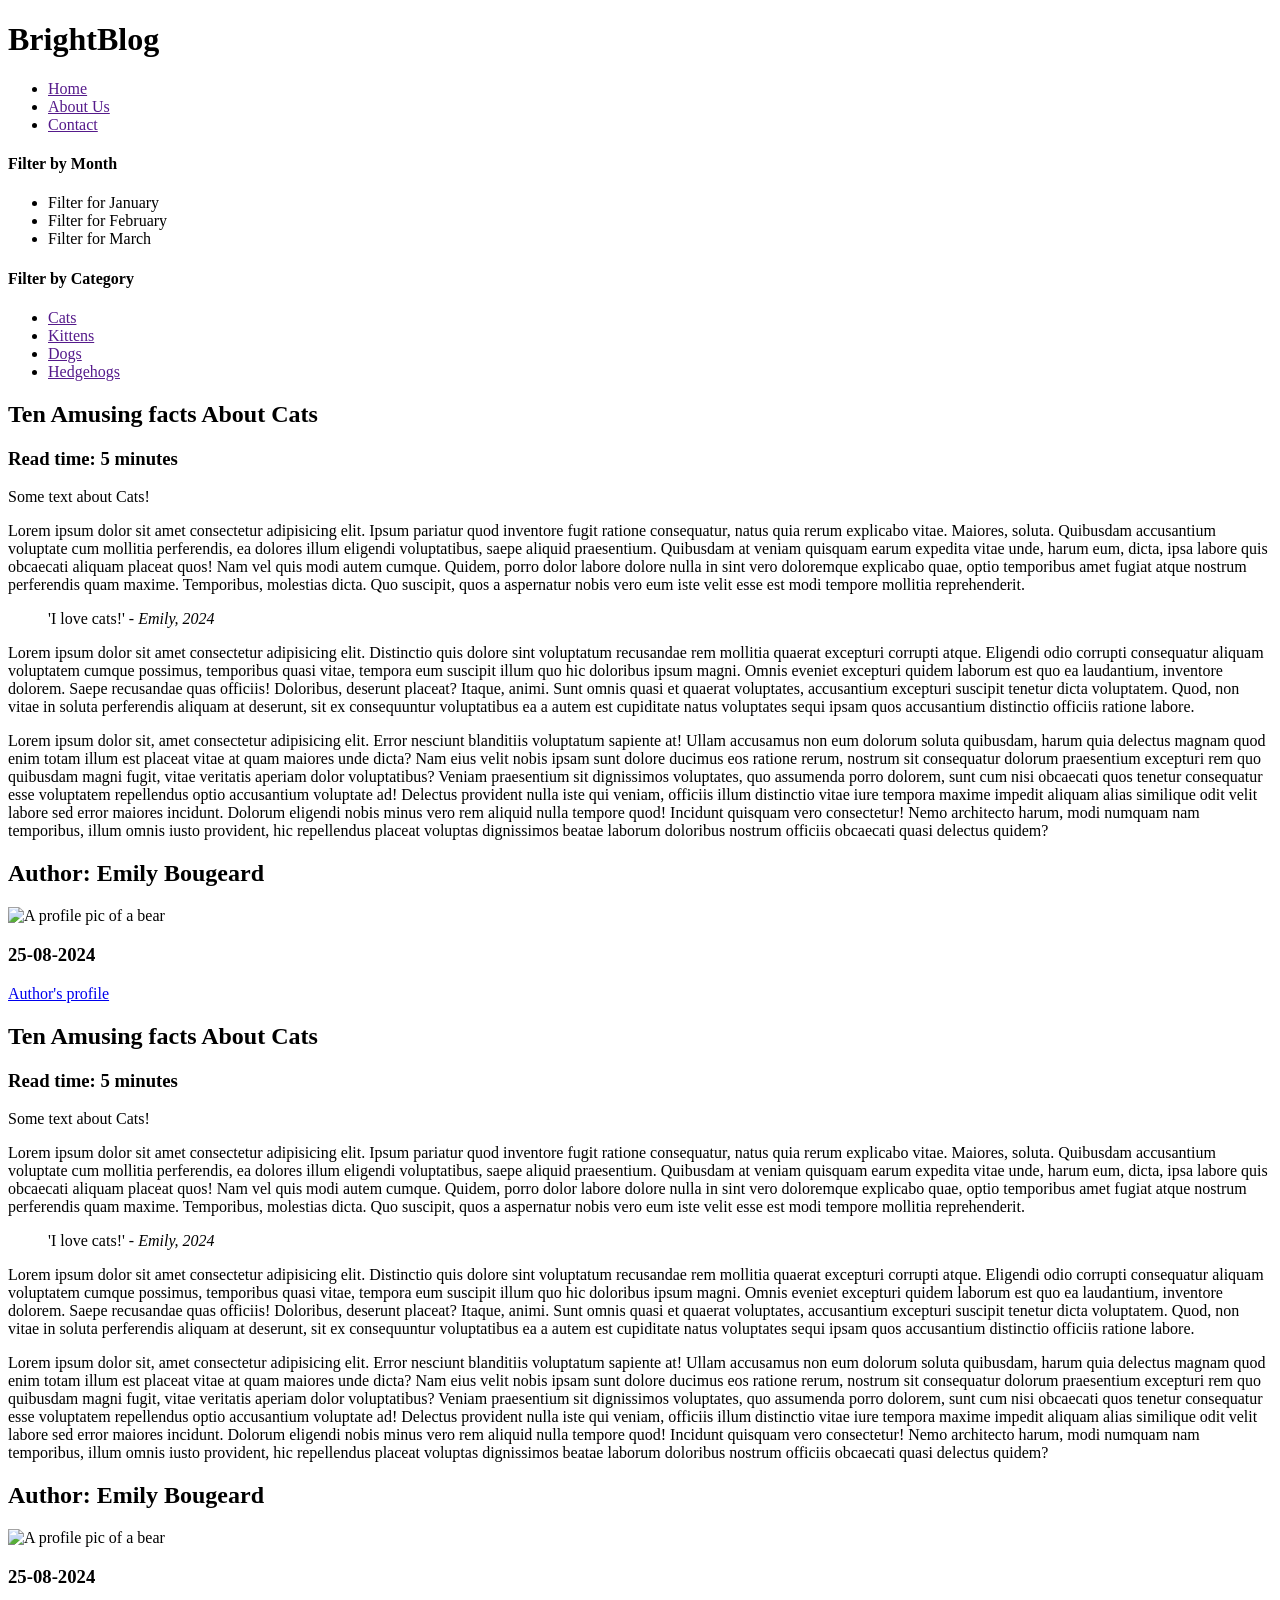
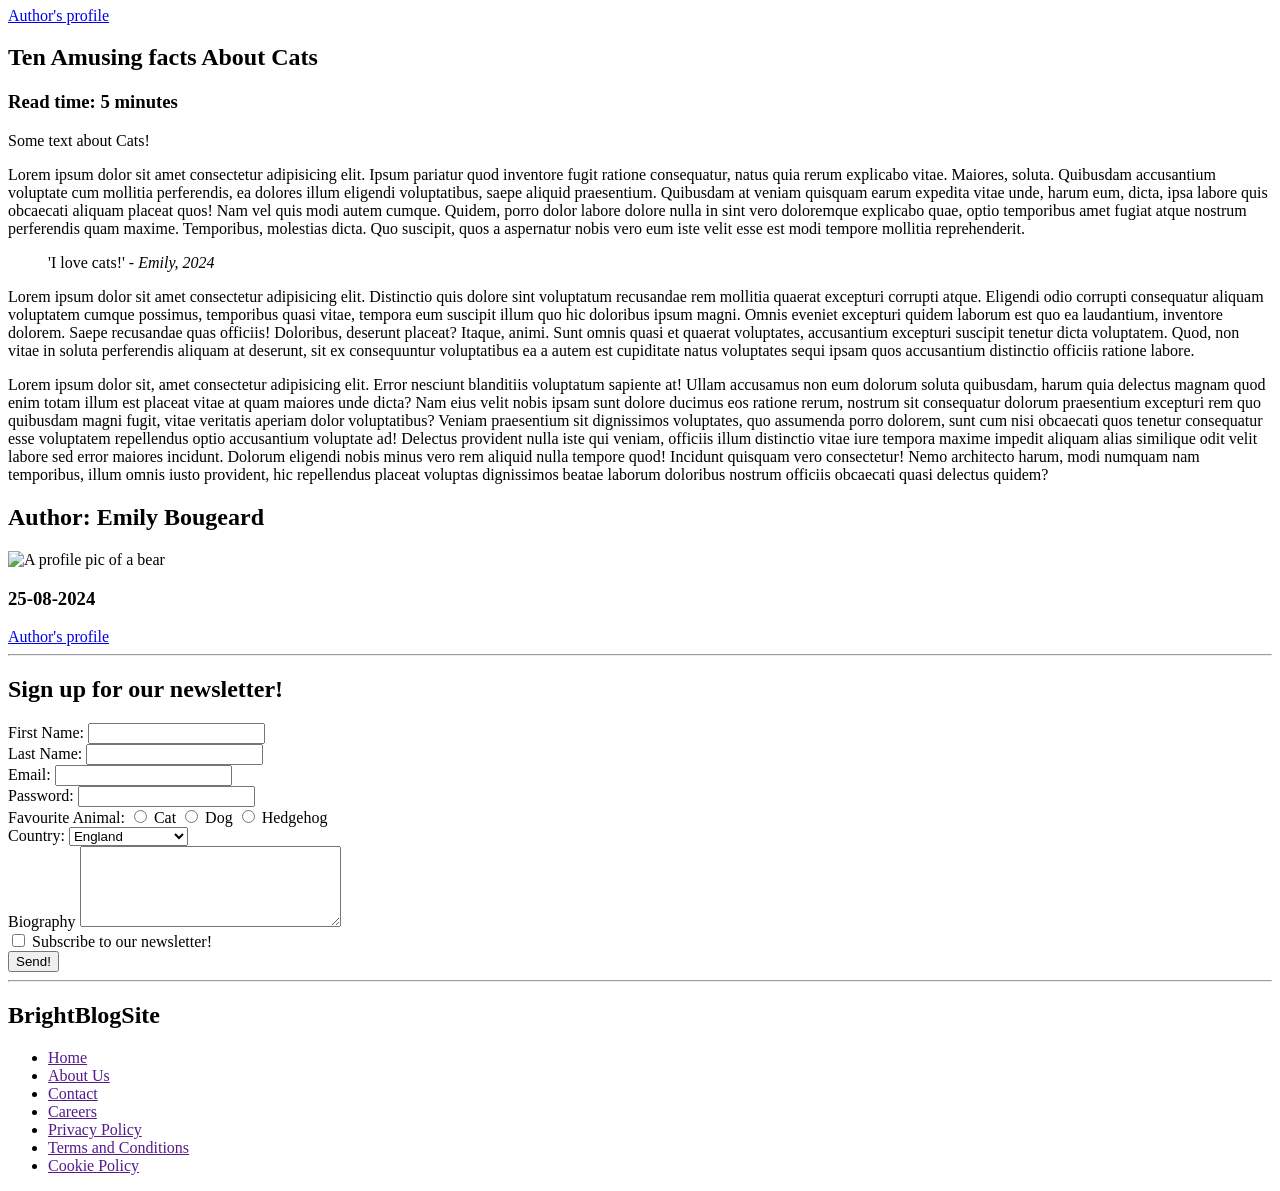
==== index.html @ 86f73121 "commit" ====
<!DOCTYPE html>
<html lang="en">
<head>
    <link rel="stylesheet" href="css/style.css">
    <script src="app.js"></script>
    <link rel="stylesheet" href="https://fonts.googleapis.com/css2?family=Fredoka+One&display=swap">
    <meta charset="UTF-8">
    <meta name="viewport" content="width=device-width, initial-scale=1.0">
    <title>BrightBlog</title>
</head>
<body>
    <header id="main-header">
        <!-- the content of the header goes here -->
         <h1 id="logo">BrightBlog</h1>
         <nav>
            <ul id="nav-ul">
                <li>
                    <a href="" class="navbutton">Home</a>
                </li>
                <li>
                    <a href="" class="navbutton">About Us</a> 
                    <!-- the link goes within the "" -->
                </li>
                <li>
                    <a href="" class="navbutton">Contact</a>
                </li>
            </ul>
         </nav>
    </header>
<main>
    <div id="main-content">
        <aside>
            <section>
                <h4>Filter by Month</h4>
                <nav>
                    <ul>
                        <li><a href=""></a>Filter for January</li>
                        <li><a href=""></a>Filter for February</li>
                        <li><a href=""></a>Filter for March</li>
                    </ul>
                </nav>
            </section>
            <section>
                <h4>Filter by Category</h4>
                <nav>
                    <ul>
                        <li><a href="">Cats</a></li>
                        <li><a href="">Kittens</a></li>
                        <li><a href="">Dogs</a></li>
                        <li><a href="">Hedgehogs</a></li>
                    </ul>
                </nav>
            </section>
        </aside>
        <div>
            <article>
                <header>
                    <!-- articles header goes here -->
                     <h2>Ten Amusing facts About Cats</h2>
                    <!-- Main title of post^ -->
                     <h3>Read time: 5 minutes</h3>
                     <!-- Second title^ -->
                </header>
                <main>
                    <!-- articles main section - to create line breaks, create new paragraph tags -->
                     <p>Some text about Cats!</p>
                     <p>Lorem ipsum dolor sit amet consectetur adipisicing elit. Ipsum pariatur quod inventore fugit ratione consequatur, natus quia rerum explicabo vitae. Maiores, soluta. Quibusdam accusantium voluptate cum mollitia perferendis, ea dolores illum eligendi voluptatibus, saepe aliquid praesentium. Quibusdam at veniam quisquam earum expedita vitae unde, harum eum, dicta, ipsa labore quis obcaecati aliquam placeat quos! Nam vel quis modi autem cumque. Quidem, porro dolor labore dolore nulla in sint vero doloremque explicabo quae, optio temporibus amet fugiat atque nostrum perferendis quam maxime. Temporibus, molestias dicta. Quo suscipit, quos a aspernatur nobis vero eum iste velit esse est modi tempore mollitia reprehenderit.</p>
                     <blockquote>
                        'I love cats!' - <cite>Emily, 2024</cite>
                     </blockquote>
                     <p>Lorem ipsum dolor sit amet consectetur adipisicing elit. Distinctio quis dolore sint voluptatum recusandae rem mollitia quaerat excepturi corrupti atque. Eligendi odio corrupti consequatur aliquam voluptatem cumque possimus, temporibus quasi vitae, tempora eum suscipit illum quo hic doloribus ipsum magni. Omnis eveniet excepturi quidem laborum est quo ea laudantium, inventore dolorem. Saepe recusandae quas officiis! Doloribus, deserunt placeat? Itaque, animi. Sunt omnis quasi et quaerat voluptates, accusantium excepturi suscipit tenetur dicta voluptatem. Quod, non vitae in soluta perferendis aliquam at deserunt, sit ex consequuntur voluptatibus ea a autem est cupiditate natus voluptates sequi ipsam quos accusantium distinctio officiis ratione labore.</p>
                     <p>Lorem ipsum dolor sit, amet consectetur adipisicing elit. Error nesciunt blanditiis voluptatum sapiente at! Ullam accusamus non eum dolorum soluta quibusdam, harum quia delectus magnam quod enim totam illum est placeat vitae at quam maiores unde dicta? Nam eius velit nobis ipsam sunt dolore ducimus eos ratione rerum, nostrum sit consequatur dolorum praesentium excepturi rem quo quibusdam magni fugit, vitae veritatis aperiam dolor voluptatibus? Veniam praesentium sit dignissimos voluptates, quo assumenda porro dolorem, sunt cum nisi obcaecati quos tenetur consequatur esse voluptatem repellendus optio accusantium voluptate ad! Delectus provident nulla iste qui veniam, officiis illum distinctio vitae iure tempora maxime impedit aliquam alias similique odit velit labore sed error maiores incidunt. Dolorum eligendi nobis minus vero rem aliquid nulla tempore quod! Incidunt quisquam vero consectetur! Nemo architecto harum, modi numquam nam temporibus, illum omnis iusto provident, hic repellendus placeat voluptas dignissimos beatae laborum doloribus nostrum officiis obcaecati quasi delectus quidem?</p>
                </main>
                <footer>
                    <!-- footer of the article -->
                     <h2>Author: Emily Bougeard</h2>
                     <img src="https://placebear.com/150/150" alt="A profile pic of a bear">
                     <h3>25-08-2024</h3>
                     <a href="https://www.linkedin.com/in/emilybougeard" target="_blank">Author's profile</a>
                </footer>
            </article>
            <article>
                <header>
                    <!-- articles header goes here -->
                     <h2>Ten Amusing facts About Cats</h2>
                    <!-- Main title of post^ -->
                     <h3>Read time: 5 minutes</h3>
                     <!-- Second title^ -->
                </header>
                <main>
                    <!-- articles main section
                     - to create line breaks, create new paragraph tags -->
                     <p>Some text about Cats!</p>
                     <p>Lorem ipsum dolor sit amet consectetur adipisicing elit. Ipsum pariatur quod inventore fugit ratione consequatur, natus quia rerum explicabo vitae. Maiores, soluta. Quibusdam accusantium voluptate cum mollitia perferendis, ea dolores illum eligendi voluptatibus, saepe aliquid praesentium. Quibusdam at veniam quisquam earum expedita vitae unde, harum eum, dicta, ipsa labore quis obcaecati aliquam placeat quos! Nam vel quis modi autem cumque. Quidem, porro dolor labore dolore nulla in sint vero doloremque explicabo quae, optio temporibus amet fugiat atque nostrum perferendis quam maxime. Temporibus, molestias dicta. Quo suscipit, quos a aspernatur nobis vero eum iste velit esse est modi tempore mollitia reprehenderit.</p>
                     <blockquote>
                        'I love cats!' - <cite>Emily, 2024</cite>
                     </blockquote>
                     <p>Lorem ipsum dolor sit amet consectetur adipisicing elit. Distinctio quis dolore sint voluptatum recusandae rem mollitia quaerat excepturi corrupti atque. Eligendi odio corrupti consequatur aliquam voluptatem cumque possimus, temporibus quasi vitae, tempora eum suscipit illum quo hic doloribus ipsum magni. Omnis eveniet excepturi quidem laborum est quo ea laudantium, inventore dolorem. Saepe recusandae quas officiis! Doloribus, deserunt placeat? Itaque, animi. Sunt omnis quasi et quaerat voluptates, accusantium excepturi suscipit tenetur dicta voluptatem. Quod, non vitae in soluta perferendis aliquam at deserunt, sit ex consequuntur voluptatibus ea a autem est cupiditate natus voluptates sequi ipsam quos accusantium distinctio officiis ratione labore.</p>
                     <p>Lorem ipsum dolor sit, amet consectetur adipisicing elit. Error nesciunt blanditiis voluptatum sapiente at! Ullam accusamus non eum dolorum soluta quibusdam, harum quia delectus magnam quod enim totam illum est placeat vitae at quam maiores unde dicta? Nam eius velit nobis ipsam sunt dolore ducimus eos ratione rerum, nostrum sit consequatur dolorum praesentium excepturi rem quo quibusdam magni fugit, vitae veritatis aperiam dolor voluptatibus? Veniam praesentium sit dignissimos voluptates, quo assumenda porro dolorem, sunt cum nisi obcaecati quos tenetur consequatur esse voluptatem repellendus optio accusantium voluptate ad! Delectus provident nulla iste qui veniam, officiis illum distinctio vitae iure tempora maxime impedit aliquam alias similique odit velit labore sed error maiores incidunt. Dolorum eligendi nobis minus vero rem aliquid nulla tempore quod! Incidunt quisquam vero consectetur! Nemo architecto harum, modi numquam nam temporibus, illum omnis iusto provident, hic repellendus placeat voluptas dignissimos beatae laborum doloribus nostrum officiis obcaecati quasi delectus quidem?</p>
                </main>
                <footer>
                    <!-- footer of the article -->
                     <h2>Author: Emily Bougeard</h2>
                     <img src="https://placebear.com/150/150" alt="A profile pic of a bear">
                     <h3>25-08-2024</h3>
                     <a href="https://www.linkedin.com/in/emilybougeard" target="_blank">Author's profile</a>
                </footer>
            </article>
            <article>
                <header>
                    <!-- articles header goes here -->
                     <h2>Ten Amusing facts About Cats</h2>
                    <!-- Main title of post^ -->
                     <h3>Read time: 5 minutes</h3>
                     <!-- Second title^ -->
                </header>
                <main>
                    <!-- articles main section
                     - to create line breaks, create new paragraph tags -->
                     <p>Some text about Cats!</p>
                     <p>Lorem ipsum dolor sit amet consectetur adipisicing elit. Ipsum pariatur quod inventore fugit ratione consequatur, natus quia rerum explicabo vitae. Maiores, soluta. Quibusdam accusantium voluptate cum mollitia perferendis, ea dolores illum eligendi voluptatibus, saepe aliquid praesentium. Quibusdam at veniam quisquam earum expedita vitae unde, harum eum, dicta, ipsa labore quis obcaecati aliquam placeat quos! Nam vel quis modi autem cumque. Quidem, porro dolor labore dolore nulla in sint vero doloremque explicabo quae, optio temporibus amet fugiat atque nostrum perferendis quam maxime. Temporibus, molestias dicta. Quo suscipit, quos a aspernatur nobis vero eum iste velit esse est modi tempore mollitia reprehenderit.</p>
                     <blockquote>
                        'I love cats!' - <cite>Emily, 2024</cite>
                     </blockquote>
                     <p>Lorem ipsum dolor sit amet consectetur adipisicing elit. Distinctio quis dolore sint voluptatum recusandae rem mollitia quaerat excepturi corrupti atque. Eligendi odio corrupti consequatur aliquam voluptatem cumque possimus, temporibus quasi vitae, tempora eum suscipit illum quo hic doloribus ipsum magni. Omnis eveniet excepturi quidem laborum est quo ea laudantium, inventore dolorem. Saepe recusandae quas officiis! Doloribus, deserunt placeat? Itaque, animi. Sunt omnis quasi et quaerat voluptates, accusantium excepturi suscipit tenetur dicta voluptatem. Quod, non vitae in soluta perferendis aliquam at deserunt, sit ex consequuntur voluptatibus ea a autem est cupiditate natus voluptates sequi ipsam quos accusantium distinctio officiis ratione labore.</p>
                     <p>Lorem ipsum dolor sit, amet consectetur adipisicing elit. Error nesciunt blanditiis voluptatum sapiente at! Ullam accusamus non eum dolorum soluta quibusdam, harum quia delectus magnam quod enim totam illum est placeat vitae at quam maiores unde dicta? Nam eius velit nobis ipsam sunt dolore ducimus eos ratione rerum, nostrum sit consequatur dolorum praesentium excepturi rem quo quibusdam magni fugit, vitae veritatis aperiam dolor voluptatibus? Veniam praesentium sit dignissimos voluptates, quo assumenda porro dolorem, sunt cum nisi obcaecati quos tenetur consequatur esse voluptatem repellendus optio accusantium voluptate ad! Delectus provident nulla iste qui veniam, officiis illum distinctio vitae iure tempora maxime impedit aliquam alias similique odit velit labore sed error maiores incidunt. Dolorum eligendi nobis minus vero rem aliquid nulla tempore quod! Incidunt quisquam vero consectetur! Nemo architecto harum, modi numquam nam temporibus, illum omnis iusto provident, hic repellendus placeat voluptas dignissimos beatae laborum doloribus nostrum officiis obcaecati quasi delectus quidem?</p>
                </main>
                <footer>
                    <!-- footer of the article -->
                     <h2>Author: Emily Bougeard</h2>
                     <img src="https://placebear.com/150/150" alt="A profile pic of a bear">
                     <h3>25-08-2024</h3>
                     <a href="https://www.linkedin.com/in/emilybougeard" target="_blank">Author's profile</a>
                </footer>
            </article>
        </div>
    </div>
    
    <!-- main content of the website can go here -->
     
    <hr>
    <h2>Sign up for our newsletter!</h2>
    <form action="" method="">
        <label for="first_name">First Name:</label>
        <input type="text" id="first_name" name="first_name" required>
        <br>

        <label for="last_name">Last Name:</label>
        <input type="text" id="last_name" name="last_name" required>
        <br>

        <label for="email">Email:</label>
        <input type="email" name="email" id="email">
        <br>

        <label for="password">Password:</label>
        <input type="password" name="password" id="password">
        <br>

        <label for="favourite_animal">Favourite Animal:</label>
        <input type="radio" name="favourite_animal" id="cat" value="cat">
        <label for="cat">Cat</label>

        <input type="radio" name="favourite_animal" id="dog" value="dog">
        <label for="dog">Dog</label>

        <input type="radio" name="favourite_animal" id="hedgehog" value="hedgehog">
        <label for="hedgehog">Hedgehog</label>
        <br>

        <label for="country">Country:</label>
        <select name="country" id="country">
            <option value="england">England</option>
            <option value="scotland">Scotland</option>
            <option value="wales">Wales</option>
            <option value="northern_ireland">Northern Ireland</option>
        </select>
        <br>

        <label for="bio">Biography</label>
        <textarea name="bio" id="bio" cols="30" rows="5"></textarea>
        <br>

        <input type="checkbox" name="subscribe" id="subscribe">
        <label for="subscribe">Subscribe to our newsletter!</label>
        <br>

        <input type="submit" value="Send!">

    </form>
    <hr>

</main>
<footer>
    <h2 id="footer-logo">BrightBlogSite</h2>
    <section>
        <nav>
            <ul id="footer-ul">
                <div>
                    <li><a href="">Home</a></li>
                    <li><a href="">About Us</a></li>
                    <li><a href="">Contact</a></li>
                    <li><a href="">Careers</a></li></div>
                <div>
                    <li><a href="">Privacy Policy</a></li>
                    <li><a href="">Terms and Conditions</a></li>
                    <li><a href="">Cookie Policy</a></li>
                </div>
            </ul>
        </nav>
    </section>
</footer>
</body>
</html>
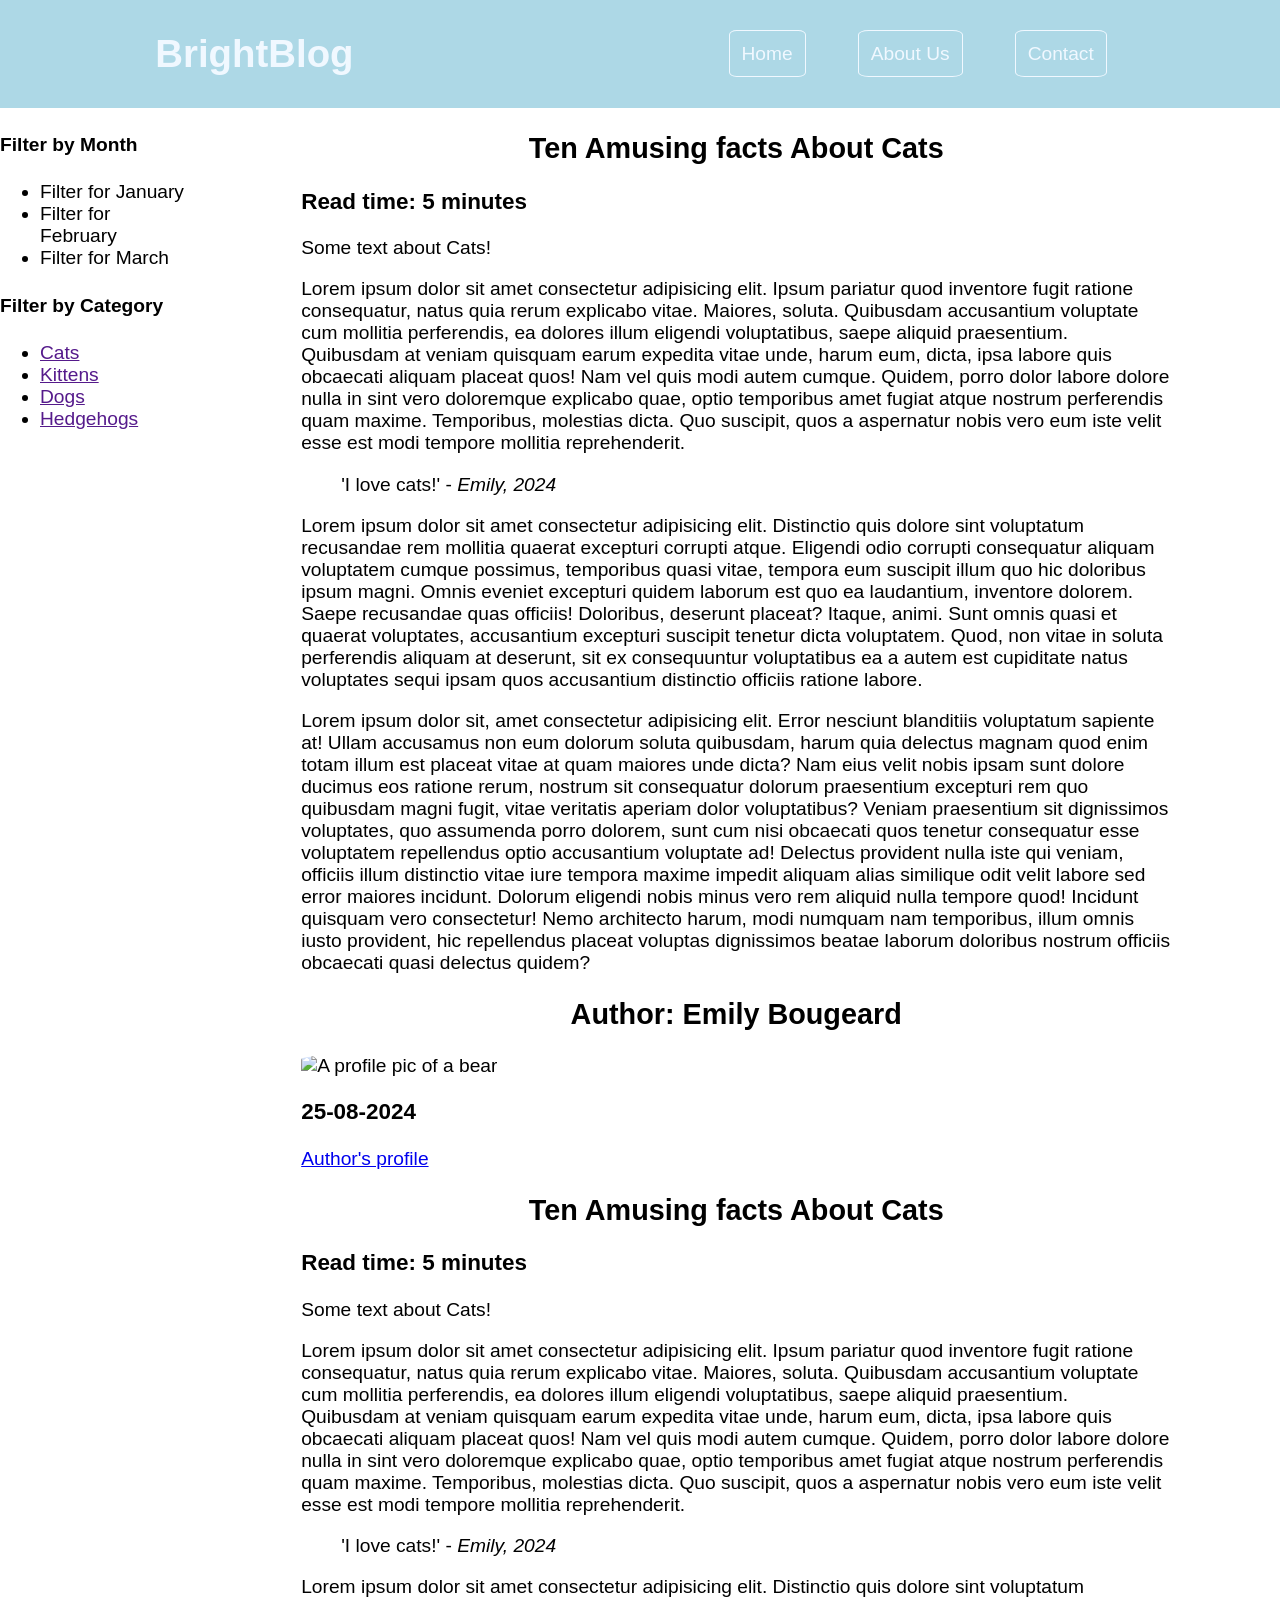
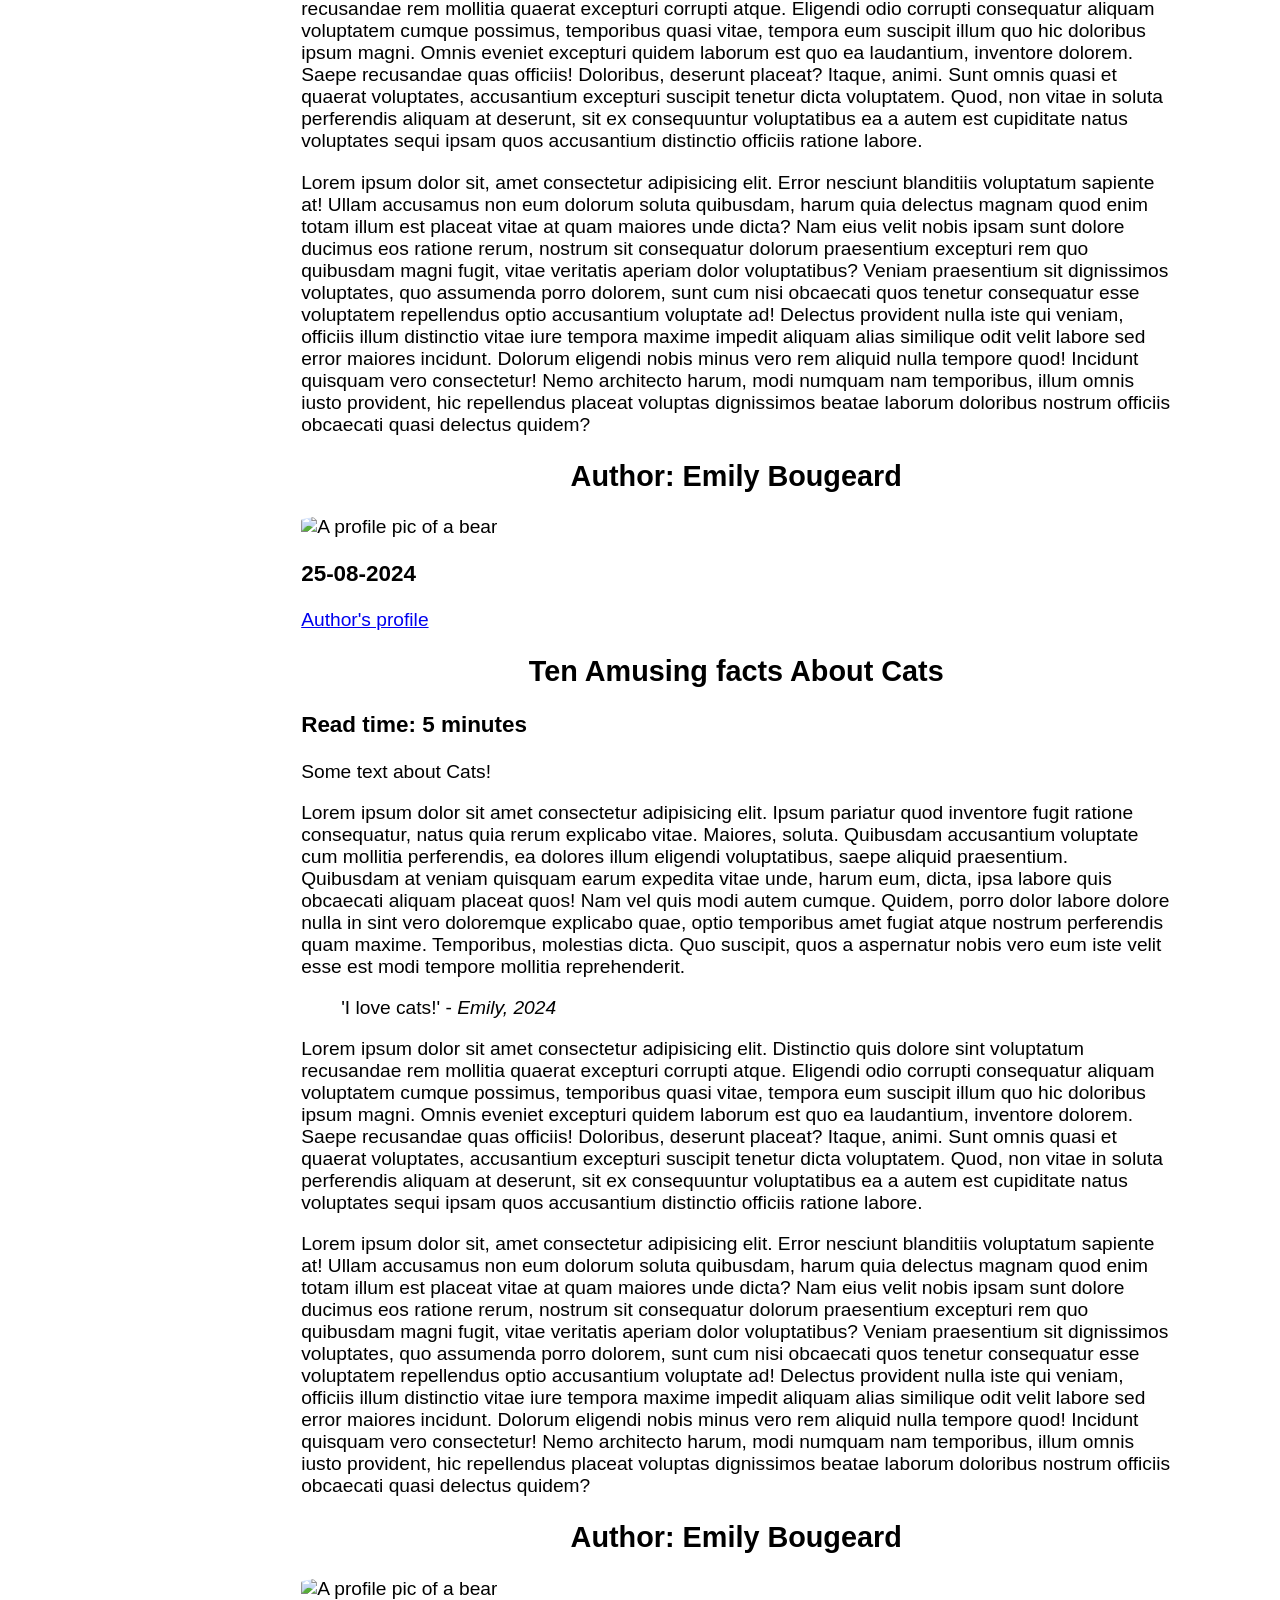
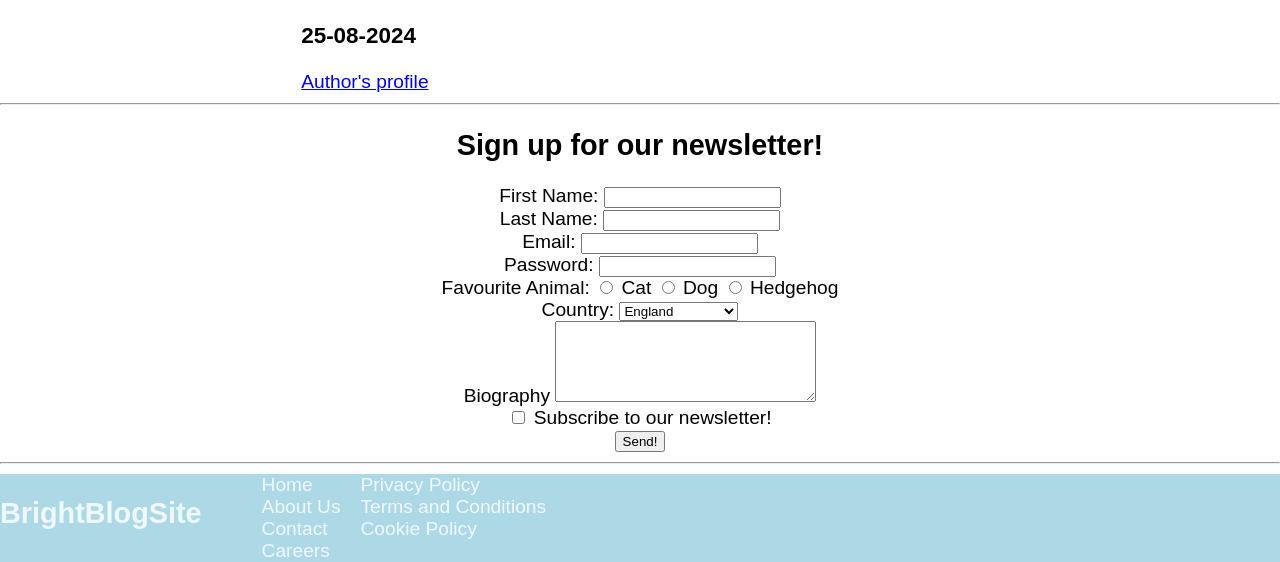
==== commit 35849fa5: "commit" ====
--- a/index.html
+++ b/index.html
@@ -1,7 +1,7 @@
 <!DOCTYPE html>
 <html lang="en">
 <head>
-    <link rel="stylesheet" href="css/style.css">
+    <link rel="stylesheet" href="style.css">
     <script src="app.js"></script>
     <link rel="stylesheet" href="https://fonts.googleapis.com/css2?family=Fredoka+One&display=swap">
     <meta charset="UTF-8">
--- a/style.css
+++ b/style.css
@@ -0,0 +1,99 @@
+body {
+    font-family: Helvetica, Arial, sans-serif;
+    margin: 0px;
+    font-size: 1.5vw;
+}
+
+ #logo {
+    margin: 0px;
+    padding: 8px;
+    font-family: "Fredoka One", sans-serif;
+    width: 16%;
+    border-radius: 40%;
+}
+
+ul {
+    margin: 0px;
+}
+
+body > header {
+    background-color: lightblue;
+    color: aliceblue;
+    display: flex;
+    height: 12vh;
+    align-items: center;
+    justify-content: space-around;
+}
+
+#nav-ul {
+    display: flex;
+}
+
+#nav-ul > li {
+    padding: 10px;
+    margin: 16px;
+}
+
+body > header > nav > ul 
+{
+    list-style: none;
+    text-decoration: none;
+}
+
+.navbutton {
+    color: aliceblue;
+    text-decoration: none;
+    padding: 12px;
+    border: 1px solid aliceblue;
+    border-radius: 10%;
+}
+
+body > main article {
+    width: 80%;
+    margin: auto;
+}
+
+#main-content {
+    display: flex;
+    justify-content: space-evenly;
+}
+
+#main-content > div {
+    width: 85%;
+}
+
+form {
+    text-align: center;
+}
+
+h2 {
+    text-align: center;
+}
+
+body > footer {
+    background-color: lightblue;
+    display: flex;
+}
+
+img {
+    border-radius: 20%;
+}
+
+#footer-ul {
+    display: flex;
+    list-style: none;
+
+}
+
+#footer-ul > div > li {
+    margin-left: 20px;
+}
+
+#footer-ul > div > li > a {
+    color: aliceblue;
+    text-decoration: none;
+}
+
+#footer-logo {
+    color: aliceblue;
+}
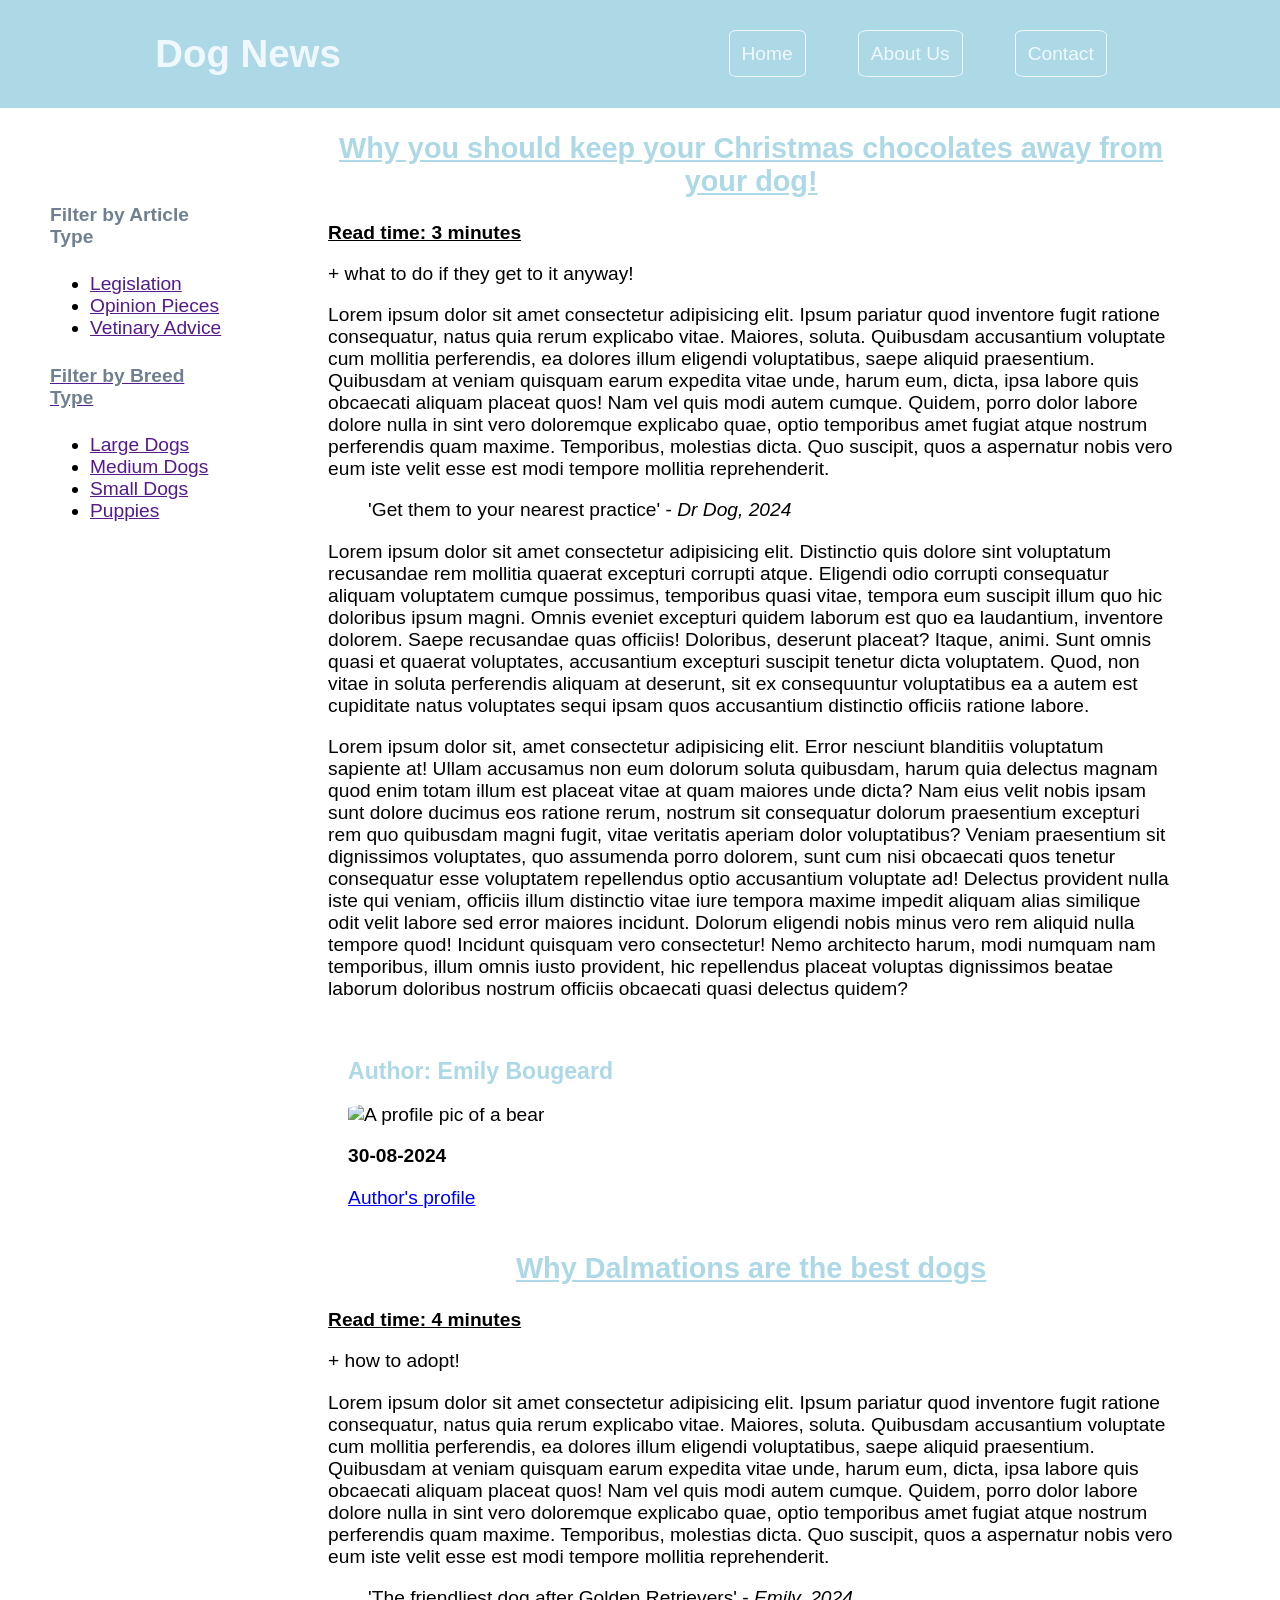
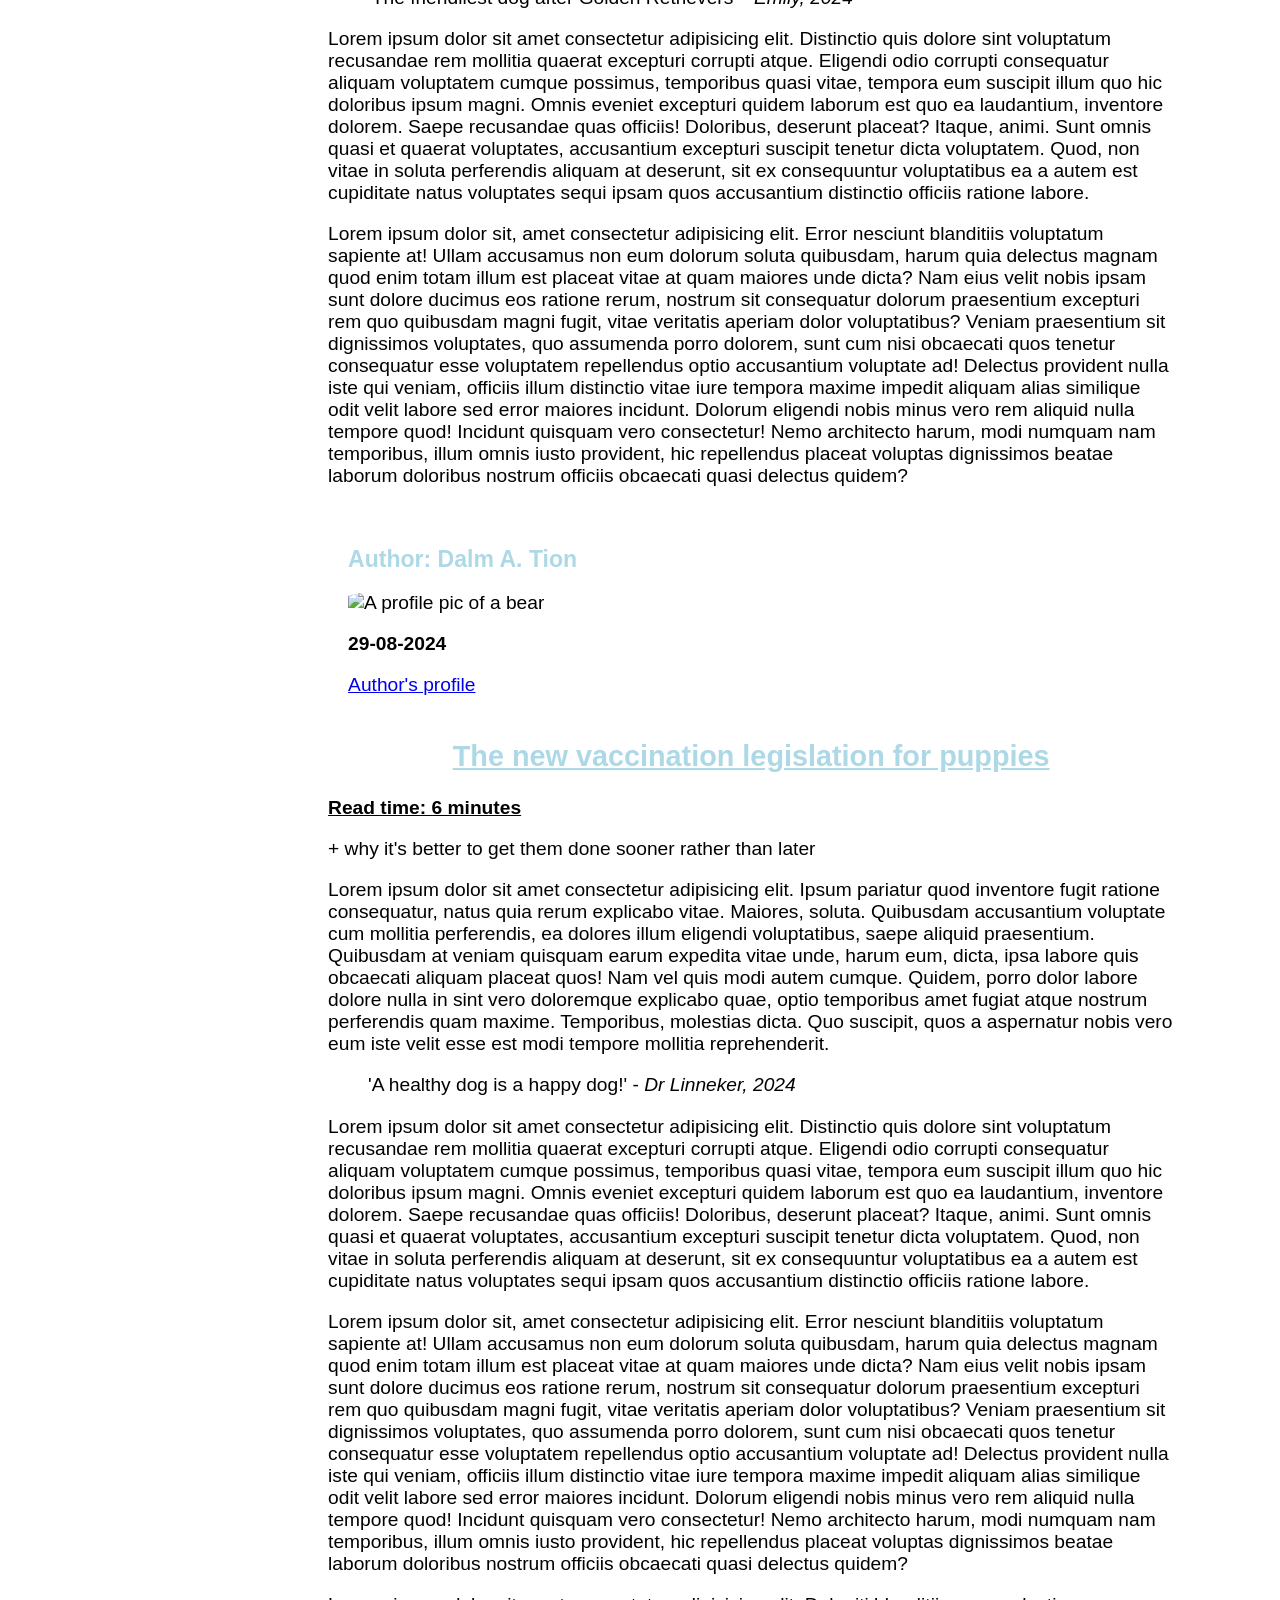
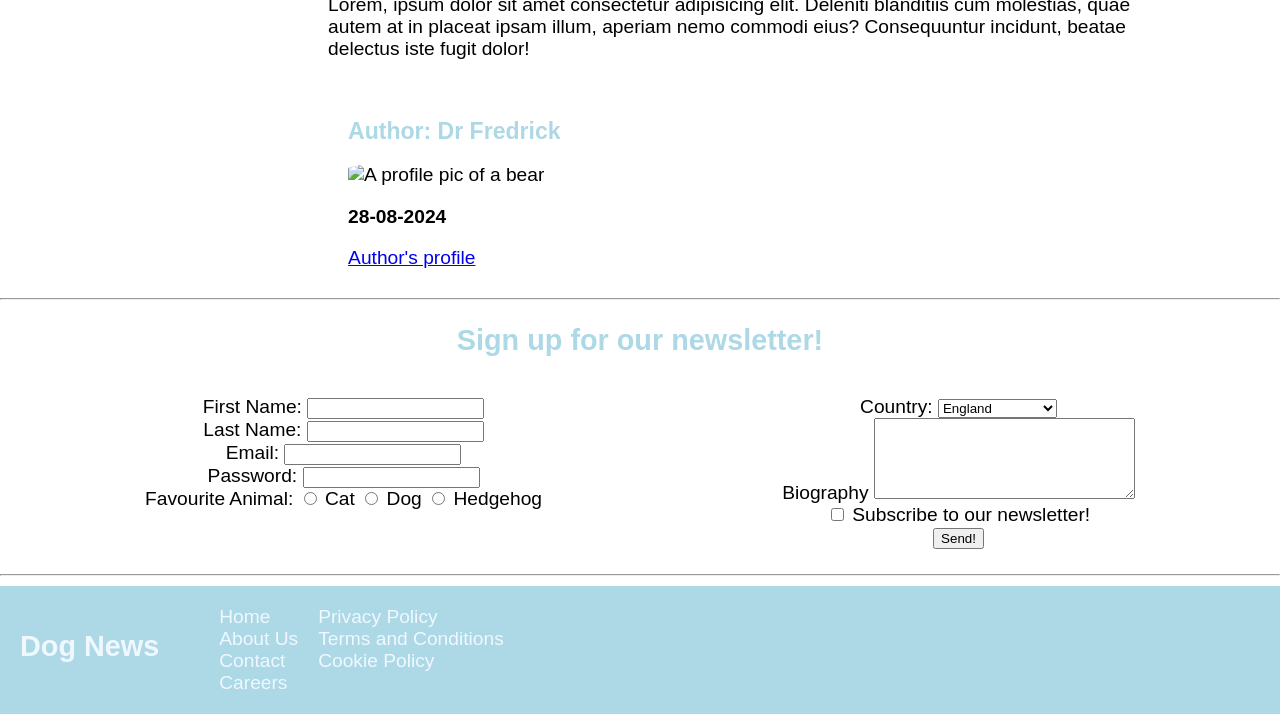
==== commit f3f18d8b: "commit" ====
--- a/index.html
+++ b/index.html
@@ -6,12 +6,12 @@
     <link rel="stylesheet" href="https://fonts.googleapis.com/css2?family=Fredoka+One&display=swap">
     <meta charset="UTF-8">
     <meta name="viewport" content="width=device-width, initial-scale=1.0">
-    <title>BrightBlog</title>
+    <title>Dog News</title>
 </head>
 <body>
     <header id="main-header">
         <!-- the content of the header goes here -->
-         <h1 id="logo">BrightBlog</h1>
+         <h1 id="logo">Dog News</h1>
          <nav>
             <ul id="nav-ul">
                 <li>
@@ -31,23 +31,23 @@
     <div id="main-content">
         <aside>
             <section>
-                <h4>Filter by Month</h4>
+                <h4>Filter by Article Type</h4>
                 <nav>
                     <ul>
-                        <li><a href=""></a>Filter for January</li>
-                        <li><a href=""></a>Filter for February</li>
-                        <li><a href=""></a>Filter for March</li>
+                        <li><a href="">Legislation</li>
+                        <li><a href="">Opinion Pieces</li>
+                        <li><a href="">Vetinary Advice</li>
                     </ul>
                 </nav>
             </section>
             <section>
-                <h4>Filter by Category</h4>
+                <h4>Filter by Breed Type</h4>
                 <nav>
                     <ul>
-                        <li><a href="">Cats</a></li>
-                        <li><a href="">Kittens</a></li>
-                        <li><a href="">Dogs</a></li>
-                        <li><a href="">Hedgehogs</a></li>
+                        <li><a href="">Large Dogs</li>
+                        <li><a href="">Medium Dogs</li>
+                        <li><a href="">Small Dogs</li>
+                        <li><a href="">Puppies</a></li>
                     </ul>
                 </nav>
             </section>
@@ -56,17 +56,17 @@
             <article>
                 <header>
                     <!-- articles header goes here -->
-                     <h2>Ten Amusing facts About Cats</h2>
+                     <h2>Why you should keep your Christmas chocolates away from your dog!</h2>
                     <!-- Main title of post^ -->
-                     <h3>Read time: 5 minutes</h3>
+                     <h3>Read time: 3 minutes</h3>
                      <!-- Second title^ -->
                 </header>
                 <main>
                     <!-- articles main section - to create line breaks, create new paragraph tags -->
-                     <p>Some text about Cats!</p>
+                     <p>+ what to do if they get to it anyway!</p>
                      <p>Lorem ipsum dolor sit amet consectetur adipisicing elit. Ipsum pariatur quod inventore fugit ratione consequatur, natus quia rerum explicabo vitae. Maiores, soluta. Quibusdam accusantium voluptate cum mollitia perferendis, ea dolores illum eligendi voluptatibus, saepe aliquid praesentium. Quibusdam at veniam quisquam earum expedita vitae unde, harum eum, dicta, ipsa labore quis obcaecati aliquam placeat quos! Nam vel quis modi autem cumque. Quidem, porro dolor labore dolore nulla in sint vero doloremque explicabo quae, optio temporibus amet fugiat atque nostrum perferendis quam maxime. Temporibus, molestias dicta. Quo suscipit, quos a aspernatur nobis vero eum iste velit esse est modi tempore mollitia reprehenderit.</p>
                      <blockquote>
-                        'I love cats!' - <cite>Emily, 2024</cite>
+                        'Get them to your nearest practice' - <cite>Dr Dog, 2024</cite>
                      </blockquote>
                      <p>Lorem ipsum dolor sit amet consectetur adipisicing elit. Distinctio quis dolore sint voluptatum recusandae rem mollitia quaerat excepturi corrupti atque. Eligendi odio corrupti consequatur aliquam voluptatem cumque possimus, temporibus quasi vitae, tempora eum suscipit illum quo hic doloribus ipsum magni. Omnis eveniet excepturi quidem laborum est quo ea laudantium, inventore dolorem. Saepe recusandae quas officiis! Doloribus, deserunt placeat? Itaque, animi. Sunt omnis quasi et quaerat voluptates, accusantium excepturi suscipit tenetur dicta voluptatem. Quod, non vitae in soluta perferendis aliquam at deserunt, sit ex consequuntur voluptatibus ea a autem est cupiditate natus voluptates sequi ipsam quos accusantium distinctio officiis ratione labore.</p>
                      <p>Lorem ipsum dolor sit, amet consectetur adipisicing elit. Error nesciunt blanditiis voluptatum sapiente at! Ullam accusamus non eum dolorum soluta quibusdam, harum quia delectus magnam quod enim totam illum est placeat vitae at quam maiores unde dicta? Nam eius velit nobis ipsam sunt dolore ducimus eos ratione rerum, nostrum sit consequatur dolorum praesentium excepturi rem quo quibusdam magni fugit, vitae veritatis aperiam dolor voluptatibus? Veniam praesentium sit dignissimos voluptates, quo assumenda porro dolorem, sunt cum nisi obcaecati quos tenetur consequatur esse voluptatem repellendus optio accusantium voluptate ad! Delectus provident nulla iste qui veniam, officiis illum distinctio vitae iure tempora maxime impedit aliquam alias similique odit velit labore sed error maiores incidunt. Dolorum eligendi nobis minus vero rem aliquid nulla tempore quod! Incidunt quisquam vero consectetur! Nemo architecto harum, modi numquam nam temporibus, illum omnis iusto provident, hic repellendus placeat voluptas dignissimos beatae laborum doloribus nostrum officiis obcaecati quasi delectus quidem?</p>
@@ -75,61 +75,62 @@
                     <!-- footer of the article -->
                      <h2>Author: Emily Bougeard</h2>
                      <img src="https://placebear.com/150/150" alt="A profile pic of a bear">
-                     <h3>25-08-2024</h3>
+                     <h3>30-08-2024</h3>
                      <a href="https://www.linkedin.com/in/emilybougeard" target="_blank">Author's profile</a>
                 </footer>
             </article>
             <article>
                 <header>
                     <!-- articles header goes here -->
-                     <h2>Ten Amusing facts About Cats</h2>
+                     <h2>Why Dalmations are the best dogs</h2>
                     <!-- Main title of post^ -->
-                     <h3>Read time: 5 minutes</h3>
+                     <h3>Read time: 4 minutes</h3>
                      <!-- Second title^ -->
                 </header>
                 <main>
                     <!-- articles main section
                      - to create line breaks, create new paragraph tags -->
-                     <p>Some text about Cats!</p>
+                     <p>+ how to adopt!</p>
                      <p>Lorem ipsum dolor sit amet consectetur adipisicing elit. Ipsum pariatur quod inventore fugit ratione consequatur, natus quia rerum explicabo vitae. Maiores, soluta. Quibusdam accusantium voluptate cum mollitia perferendis, ea dolores illum eligendi voluptatibus, saepe aliquid praesentium. Quibusdam at veniam quisquam earum expedita vitae unde, harum eum, dicta, ipsa labore quis obcaecati aliquam placeat quos! Nam vel quis modi autem cumque. Quidem, porro dolor labore dolore nulla in sint vero doloremque explicabo quae, optio temporibus amet fugiat atque nostrum perferendis quam maxime. Temporibus, molestias dicta. Quo suscipit, quos a aspernatur nobis vero eum iste velit esse est modi tempore mollitia reprehenderit.</p>
                      <blockquote>
-                        'I love cats!' - <cite>Emily, 2024</cite>
+                        'The friendliest dog after Golden Retrievers' - <cite>Emily, 2024</cite>
                      </blockquote>
                      <p>Lorem ipsum dolor sit amet consectetur adipisicing elit. Distinctio quis dolore sint voluptatum recusandae rem mollitia quaerat excepturi corrupti atque. Eligendi odio corrupti consequatur aliquam voluptatem cumque possimus, temporibus quasi vitae, tempora eum suscipit illum quo hic doloribus ipsum magni. Omnis eveniet excepturi quidem laborum est quo ea laudantium, inventore dolorem. Saepe recusandae quas officiis! Doloribus, deserunt placeat? Itaque, animi. Sunt omnis quasi et quaerat voluptates, accusantium excepturi suscipit tenetur dicta voluptatem. Quod, non vitae in soluta perferendis aliquam at deserunt, sit ex consequuntur voluptatibus ea a autem est cupiditate natus voluptates sequi ipsam quos accusantium distinctio officiis ratione labore.</p>
                      <p>Lorem ipsum dolor sit, amet consectetur adipisicing elit. Error nesciunt blanditiis voluptatum sapiente at! Ullam accusamus non eum dolorum soluta quibusdam, harum quia delectus magnam quod enim totam illum est placeat vitae at quam maiores unde dicta? Nam eius velit nobis ipsam sunt dolore ducimus eos ratione rerum, nostrum sit consequatur dolorum praesentium excepturi rem quo quibusdam magni fugit, vitae veritatis aperiam dolor voluptatibus? Veniam praesentium sit dignissimos voluptates, quo assumenda porro dolorem, sunt cum nisi obcaecati quos tenetur consequatur esse voluptatem repellendus optio accusantium voluptate ad! Delectus provident nulla iste qui veniam, officiis illum distinctio vitae iure tempora maxime impedit aliquam alias similique odit velit labore sed error maiores incidunt. Dolorum eligendi nobis minus vero rem aliquid nulla tempore quod! Incidunt quisquam vero consectetur! Nemo architecto harum, modi numquam nam temporibus, illum omnis iusto provident, hic repellendus placeat voluptas dignissimos beatae laborum doloribus nostrum officiis obcaecati quasi delectus quidem?</p>
                 </main>
                 <footer>
                     <!-- footer of the article -->
-                     <h2>Author: Emily Bougeard</h2>
+                     <h2>Author: Dalm A. Tion</h2>
                      <img src="https://placebear.com/150/150" alt="A profile pic of a bear">
-                     <h3>25-08-2024</h3>
+                     <h3>29-08-2024</h3>
                      <a href="https://www.linkedin.com/in/emilybougeard" target="_blank">Author's profile</a>
                 </footer>
             </article>
             <article>
                 <header>
                     <!-- articles header goes here -->
-                     <h2>Ten Amusing facts About Cats</h2>
+                     <h2>The new vaccination legislation for puppies</h2>
                     <!-- Main title of post^ -->
-                     <h3>Read time: 5 minutes</h3>
+                     <h3>Read time: 6 minutes</h3>
                      <!-- Second title^ -->
                 </header>
                 <main>
                     <!-- articles main section
                      - to create line breaks, create new paragraph tags -->
-                     <p>Some text about Cats!</p>
+                     <p>+ why it's better to get them done sooner rather than later</p>
                      <p>Lorem ipsum dolor sit amet consectetur adipisicing elit. Ipsum pariatur quod inventore fugit ratione consequatur, natus quia rerum explicabo vitae. Maiores, soluta. Quibusdam accusantium voluptate cum mollitia perferendis, ea dolores illum eligendi voluptatibus, saepe aliquid praesentium. Quibusdam at veniam quisquam earum expedita vitae unde, harum eum, dicta, ipsa labore quis obcaecati aliquam placeat quos! Nam vel quis modi autem cumque. Quidem, porro dolor labore dolore nulla in sint vero doloremque explicabo quae, optio temporibus amet fugiat atque nostrum perferendis quam maxime. Temporibus, molestias dicta. Quo suscipit, quos a aspernatur nobis vero eum iste velit esse est modi tempore mollitia reprehenderit.</p>
                      <blockquote>
-                        'I love cats!' - <cite>Emily, 2024</cite>
+                        'A healthy dog is a happy dog!' - <cite>Dr Linneker, 2024</cite>
                      </blockquote>
                      <p>Lorem ipsum dolor sit amet consectetur adipisicing elit. Distinctio quis dolore sint voluptatum recusandae rem mollitia quaerat excepturi corrupti atque. Eligendi odio corrupti consequatur aliquam voluptatem cumque possimus, temporibus quasi vitae, tempora eum suscipit illum quo hic doloribus ipsum magni. Omnis eveniet excepturi quidem laborum est quo ea laudantium, inventore dolorem. Saepe recusandae quas officiis! Doloribus, deserunt placeat? Itaque, animi. Sunt omnis quasi et quaerat voluptates, accusantium excepturi suscipit tenetur dicta voluptatem. Quod, non vitae in soluta perferendis aliquam at deserunt, sit ex consequuntur voluptatibus ea a autem est cupiditate natus voluptates sequi ipsam quos accusantium distinctio officiis ratione labore.</p>
                      <p>Lorem ipsum dolor sit, amet consectetur adipisicing elit. Error nesciunt blanditiis voluptatum sapiente at! Ullam accusamus non eum dolorum soluta quibusdam, harum quia delectus magnam quod enim totam illum est placeat vitae at quam maiores unde dicta? Nam eius velit nobis ipsam sunt dolore ducimus eos ratione rerum, nostrum sit consequatur dolorum praesentium excepturi rem quo quibusdam magni fugit, vitae veritatis aperiam dolor voluptatibus? Veniam praesentium sit dignissimos voluptates, quo assumenda porro dolorem, sunt cum nisi obcaecati quos tenetur consequatur esse voluptatem repellendus optio accusantium voluptate ad! Delectus provident nulla iste qui veniam, officiis illum distinctio vitae iure tempora maxime impedit aliquam alias similique odit velit labore sed error maiores incidunt. Dolorum eligendi nobis minus vero rem aliquid nulla tempore quod! Incidunt quisquam vero consectetur! Nemo architecto harum, modi numquam nam temporibus, illum omnis iusto provident, hic repellendus placeat voluptas dignissimos beatae laborum doloribus nostrum officiis obcaecati quasi delectus quidem?</p>
+                     <p>Lorem, ipsum dolor sit amet consectetur adipisicing elit. Deleniti blanditiis cum molestias, quae autem at in placeat ipsam illum, aperiam nemo commodi eius? Consequuntur incidunt, beatae delectus iste fugit dolor!</p>
                 </main>
                 <footer>
                     <!-- footer of the article -->
-                     <h2>Author: Emily Bougeard</h2>
+                     <h2>Author: Dr Fredrick</h2>
                      <img src="https://placebear.com/150/150" alt="A profile pic of a bear">
-                     <h3>25-08-2024</h3>
+                     <h3>28-08-2024</h3>
                      <a href="https://www.linkedin.com/in/emilybougeard" target="_blank">Author's profile</a>
                 </footer>
             </article>
@@ -140,7 +141,8 @@
      
     <hr>
     <h2>Sign up for our newsletter!</h2>
-    <form action="" method="">
+    <form action="" method="" id="newsletter-questions">
+        <div>
         <label for="first_name">First Name:</label>
         <input type="text" id="first_name" name="first_name" required>
         <br>
@@ -156,7 +158,7 @@
         <label for="password">Password:</label>
         <input type="password" name="password" id="password">
         <br>
-
+    
         <label for="favourite_animal">Favourite Animal:</label>
         <input type="radio" name="favourite_animal" id="cat" value="cat">
         <label for="cat">Cat</label>
@@ -167,7 +169,8 @@
         <input type="radio" name="favourite_animal" id="hedgehog" value="hedgehog">
         <label for="hedgehog">Hedgehog</label>
         <br>
-
+    </div>
+    <div>
         <label for="country">Country:</label>
         <select name="country" id="country">
             <option value="england">England</option>
@@ -186,13 +189,13 @@
         <br>
 
         <input type="submit" value="Send!">
-
+    </div>
     </form>
     <hr>
 
 </main>
 <footer>
-    <h2 id="footer-logo">BrightBlogSite</h2>
+    <h2 id="footer-logo">Dog News</h2>
     <section>
         <nav>
             <ul id="footer-ul">
--- a/style.css
+++ b/style.css
@@ -59,7 +59,7 @@
 }
 
 #main-content > div {
-    width: 85%;
+    width: 90%;
 }
 
 form {
@@ -96,4 +96,50 @@
 
 #footer-logo {
     color: aliceblue;
+}
+
+h4 {
+    text-decoration: none;
+    list-style: none;
+    color:slategrey;
+}
+
+aside {
+    padding-left: 50px;
+    padding-top: 70px;
+}
+
+footer {
+    padding: 20px;
+}
+
+article > header > h2 {
+    color: lightblue;
+    text-decoration:underline;
+}
+
+article > header > h3 {
+    font-size: 1.5vw;
+    color:black;
+    text-decoration:underline;
+}
+
+article > footer > h2 {
+    font-size: 1.8vw;
+    text-align: left;
+}
+
+article > footer > h3 {
+    font-size: 1.5vw;
+}
+
+#newsletter-questions {
+    display: flex;
+    justify-content: space-around;
+    margin: 10px;
+    padding: 15px;
+}
+
+h2 {
+    color: lightblue;
 }
